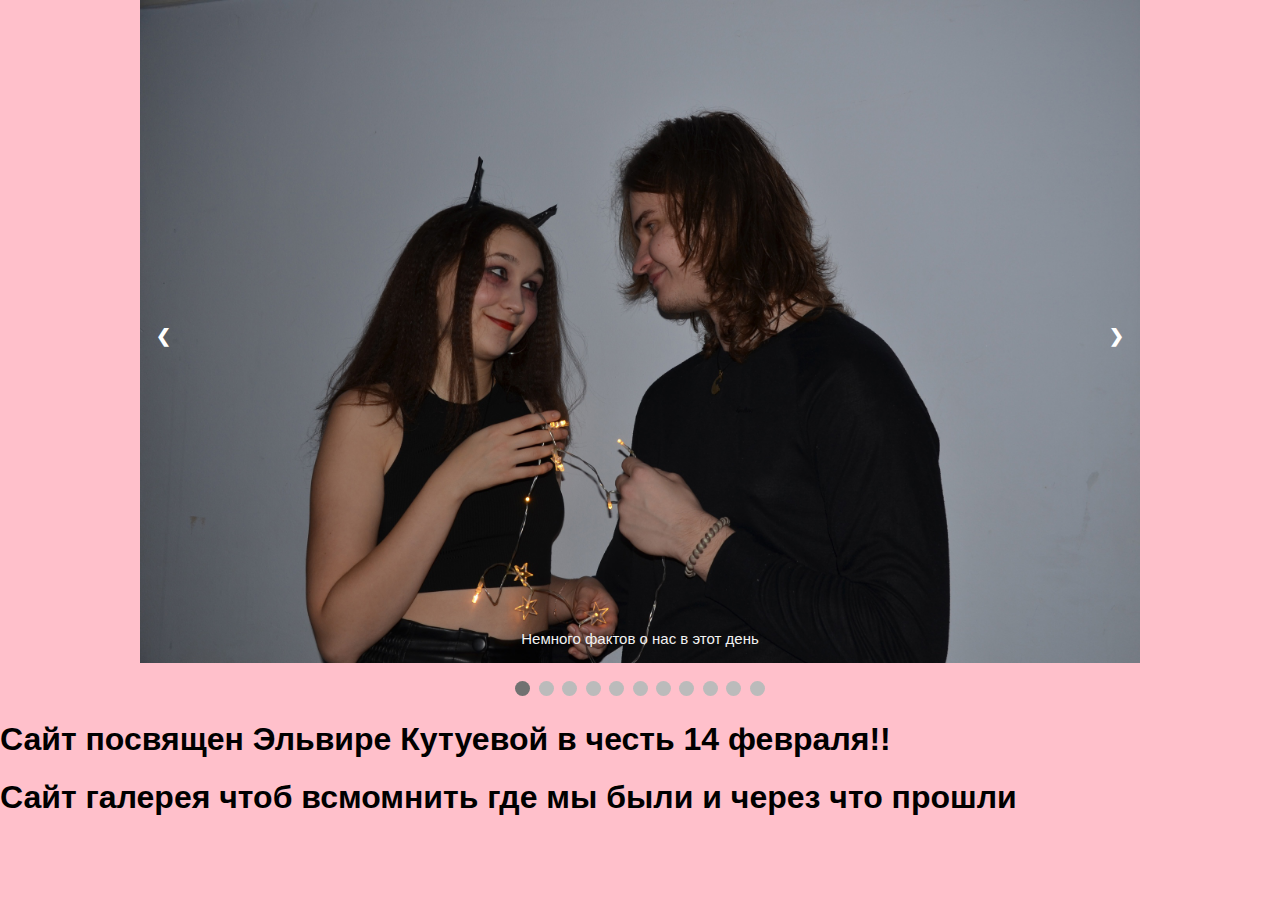
==== index.html @ dca8e138 "Add files via upload" ====
<!DOCTYPE html>
<html>
<head>
<meta name="viewport" content="width=device-width, initial-scale=1">
<style>
* {box-sizing: border-box}
body {font-family: Verdana, sans-serif; margin:0}
.mySlides {display: none}
img {vertical-align: middle;}

/* Slideshow container */
.slideshow-container {
  max-width: 1000px;
  position: relative;
  margin: auto;
}

/* Next & previous buttons */
.prev, .next {
  cursor: pointer;
  position: absolute;
  top: 50%;
  width: auto;
  padding: 16px;
  margin-top: -22px;
  color: white;
  font-weight: bold;
  font-size: 18px;
  transition: 0.6s ease;
  border-radius: 0 3px 3px 0;
}

/* Position the "next button" to the right */
.next {
  right: 0;
  border-radius: 3px 0 0 3px;
}

/* On hover, add a black background color with a little bit see-through */
.prev:hover, .next:hover {
  background-color: rgba(0,0,0,0.8);
}

/* Caption text */
.text {
  color: #f2f2f2;
  font-size: 15px;
  padding: 8px 12px;
  position: absolute;
  bottom: 8px;
  width: 100%;
  text-align: center;
}

/* Number text (1/3 etc) */
.numbertext {
  color: #f2f2f2;
  font-size: 12px;
  padding: 8px 12px;
  position: absolute;
  top: 0;
}

/* The dots/bullets/indicators */
.dot {
  cursor: pointer;
  height: 15px;
  width: 15px;
  margin: 0 2px;
  background-color: #bbb;
  border-radius: 50%;
  display: inline-block;
  transition: background-color 0.6s ease;
}

.active, .dot:hover {
  background-color: #717171;
}

/* Fading animation */
.fade {
  -webkit-animation-name: fade;
  -webkit-animation-duration: 1.5s;
  animation-name: fade;
  animation-duration: 1.5s;
}

@-webkit-keyframes fade {
  from {opacity: .4} 
  to {opacity: 1}
}

@keyframes fade {
  from {opacity: .4} 
  to {opacity: 1}
}

/* On smaller screens, decrease text size */
@media only screen and (max-width: 300px) {
  .prev, .next,.text {font-size: 11px}
}
</style>
</head>
<body bgcolor="#FFC0CB">

<div class="slideshow-container">

<div class="mySlides fade">
  <div class="numbertext"></div>
  <img src="images/1.jpg"" style="width:100%">
  <div class="text">Немного фактов о нас в этот день</div>
</div>

<div class="mySlides fade">
  <div class="numbertext">2 / 3</div>
  <img src="images/2.jpg" style="width:100%">
  <div class="text">Мы с тобой любим есть еду тазиками</div>
</div>


<div class="mySlides fade">
  <div class="numbertext">3 / 3</div>
  <img src="images/3.jpg" style="width:100%">
  <div class="text">Я сказал МЫ!))</div>
</div>
<div class="mySlides fade">
  <div class="numbertext">4 / 3</div>
  <img src="images/4.jpg" style="width:100%">
  <div class="text">Любим путешествовать</div>
</div>
<div class="mySlides fade">
  <div class="numbertext">4 / 3</div>
  <img src="images/4.1.jpg" style="width:100%">
  <div class="text">Проводить время с друзьями</div>
</div>
<div class="mySlides fade">
  <div class="numbertext">4 / 3</div>
  <img src="images/5.jpg" style="width:100%">
  <div class="text">Быть аниме</div>
</div>
<div class="mySlides fade">
  <div class="numbertext">4 / 3</div>
  <img src="images/6.jpg" style="width:100%">
  <div class="text">Играть в ЧГК</div>
</div>
<div class="mySlides fade">
  <div class="numbertext">4 / 3</div>
  <img src="images/7.jpg" style="width:100%">
  <div class="text">Заниматься спортом</div>
</div>
<div class="mySlides fade">
  <div class="numbertext">4 / 3</div>
  <img src="images/8.jpg" style="width:100%">
  <div class="text">Дарить\любить цветы</div>
</div>
<div class="mySlides fade">
  <div class="numbertext">4 / 3</div>
  <img src="images/9.jpg" style="width:100%">
  <div class="text">Фоткать\позировать друг друга\другу</div>
</div>
<div class="mySlides fade">
  <div class="numbertext">4 / 3</div>
  <img src="images/9.1.jpg" style="width:100%">
  <div class="text">Очень много позировать</div>
</div>

<div class="mySlides fade">
  <div class="numbertext">4 / 3</div>
  <img src="images/10.jpg" style="width:100%">
  <div class="text">С головой погружаться в объятия и поцелуии друг друга…</div>
</div>


<a class="prev" onclick="plusSlides(-1)">❮</a>
<a class="next" onclick="plusSlides(1)">❯</a>

</div>
<br>

<div style="text-align:center">
  <span class="dot" onclick="currentSlide(1)"></span> 
  <span class="dot" onclick="currentSlide(2)"></span> 
  <span class="dot" onclick="currentSlide(3)"></span> 
   <span class="dot" onclick="currentSlide(4)"></span> 
   <span class="dot" onclick="currentSlide(5)"></span> 
   <span class="dot" onclick="currentSlide(6)"></span> 
   <span class="dot" onclick="currentSlide(7)"></span> 
   <span class="dot" onclick="currentSlide(8)"></span> 
   <span class="dot" onclick="currentSlide(9)"></span> 
   <span class="dot" onclick="currentSlide(10)"></span> 
   <span class="dot" onclick="currentSlide(11)"></span> 
</div>
<h1>Сайт посвящен Эльвире Кутуевой в честь 14 февраля!!</h1>
		<H1>Сайт галерея чтоб всмомнить где мы были и через что прошли</h1>
<script>
var slideIndex = 1;
showSlides(slideIndex);

function plusSlides(n) {
  showSlides(slideIndex += n);
}

function currentSlide(n) {
  showSlides(slideIndex = n);
}

function showSlides(n) {
  var i;
  var slides = document.getElementsByClassName("mySlides");
  var dots = document.getElementsByClassName("dot");
  if (n > slides.length) {slideIndex = 1}    
  if (n < 1) {slideIndex = slides.length}
  for (i = 0; i < slides.length; i++) {
      slides[i].style.display = "none";  
  }
  for (i = 0; i < dots.length; i++) {
      dots[i].className = dots[i].className.replace(" active", "");
  }
  slides[slideIndex-1].style.display = "block";  
  dots[slideIndex-1].className += " active";
}

//как сделать текст читаемыйм
//как сделать чтобы фотки были одного размера
//как сделать так чтобы сверху бы отступ а текст с низу был посередине
</script>

</body>
</html>
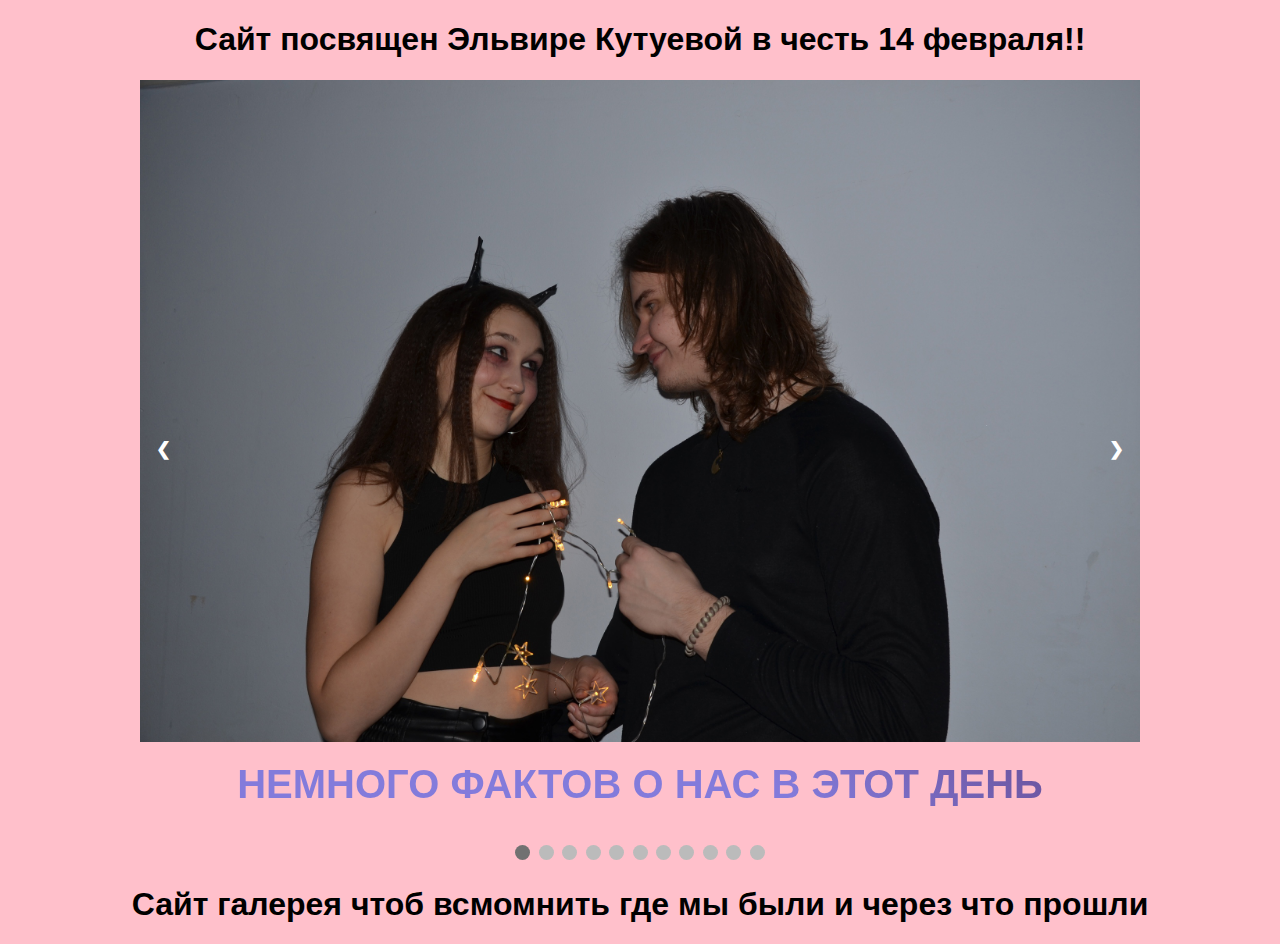
==== commit 46bf2af4: "Update index.html" ====
--- a/index.html
+++ b/index.html
@@ -44,13 +44,17 @@
 
 /* Caption text */
 .text {
-  color: #f2f2f2;
-  font-size: 15px;
-  padding: 8px 12px;
-  position: absolute;
-  bottom: 8px;
-  width: 100%;
-  text-align: center;
+  font-family: 'Rubik One', sans-serif;
+  font-size: 40px;
+  text-transform: uppercase;
+  background: linear-gradient(45deg, #837bdb 33%, #837bdb 66%, #6b549e);
+  -webkit-background-clip: text;
+  -webkit-text-fill-color: transparent;
+  color: #0B2349;
+  display: table;
+  margin: 20px auto;
+  font-weight: 700;
+  text-align: center
 }
 
 /* Number text (1/3 etc) */
@@ -98,11 +102,29 @@
 
 /* On smaller screens, decrease text size */
 @media only screen and (max-width: 300px) {
-  .prev, .next,.text {font-size: 11px}
+  .prev, .next,.text {font-size: 15px}
+  
+  p {
+  font-size: 30px;
+	}
+	
+	@import url(https://fonts.googleapis.com/css?family=Rubik+One&subset=latin,cyrillic);
+.gradient-text {
+  font-family: 'Rubik One', sans-serif;
+  font-size: 50px;
+  text-transform: uppercase;
+  background: linear-gradient(45deg, #0B2349 33%, #0D61BC 66%, #8AA9D6);
+  -webkit-background-clip: text;
+  -webkit-text-fill-color: transparent;
+  color: #0B2349;
+  display: table;
+  margin: 20px auto;
+}
 }
 </style>
 </head>
 <body bgcolor="#FFC0CB">
+<h1 style="text-align:center">Сайт посвящен Эльвире Кутуевой в честь 14 февраля!!</h1>
 
 <div class="slideshow-container">
 
@@ -112,63 +134,63 @@
   <div class="text">Немного фактов о нас в этот день</div>
 </div>
 
-<div class="mySlides fade">
-  <div class="numbertext">2 / 3</div>
+<div class="mySlides fade" >
+  <div class="numbertext"></div>
   <img src="images/2.jpg" style="width:100%">
   <div class="text">Мы с тобой любим есть еду тазиками</div>
 </div>
 
 
 <div class="mySlides fade">
-  <div class="numbertext">3 / 3</div>
+  <div class="numbertext"></div>
   <img src="images/3.jpg" style="width:100%">
   <div class="text">Я сказал МЫ!))</div>
 </div>
 <div class="mySlides fade">
-  <div class="numbertext">4 / 3</div>
+  <div class="numbertext"></div>
   <img src="images/4.jpg" style="width:100%">
   <div class="text">Любим путешествовать</div>
 </div>
 <div class="mySlides fade">
-  <div class="numbertext">4 / 3</div>
+  <div class="numbertext"></div>
   <img src="images/4.1.jpg" style="width:100%">
   <div class="text">Проводить время с друзьями</div>
 </div>
 <div class="mySlides fade">
-  <div class="numbertext">4 / 3</div>
+  <div class="numbertext"></div>
   <img src="images/5.jpg" style="width:100%">
   <div class="text">Быть аниме</div>
 </div>
 <div class="mySlides fade">
-  <div class="numbertext">4 / 3</div>
+  <div class="numbertext"></div>
   <img src="images/6.jpg" style="width:100%">
   <div class="text">Играть в ЧГК</div>
 </div>
 <div class="mySlides fade">
-  <div class="numbertext">4 / 3</div>
+  <div class="numbertext"></div>
   <img src="images/7.jpg" style="width:100%">
-  <div class="text">Заниматься спортом</div>
-</div>
-<div class="mySlides fade">
-  <div class="numbertext">4 / 3</div>
+  <div class="text" style="color:black">Заниматься спортом</div>
+</div>
+<div class="mySlides fade">
+  <div class="numbertext"></div>
   <img src="images/8.jpg" style="width:100%">
   <div class="text">Дарить\любить цветы</div>
 </div>
 <div class="mySlides fade">
-  <div class="numbertext">4 / 3</div>
+  <div class="numbertext"></div>
   <img src="images/9.jpg" style="width:100%">
   <div class="text">Фоткать\позировать друг друга\другу</div>
 </div>
 <div class="mySlides fade">
-  <div class="numbertext">4 / 3</div>
+  <div class="numbertext"></div>
   <img src="images/9.1.jpg" style="width:100%">
   <div class="text">Очень много позировать</div>
 </div>
 
 <div class="mySlides fade">
-  <div class="numbertext">4 / 3</div>
+  <div class="numbertext"></div>
   <img src="images/10.jpg" style="width:100%">
-  <div class="text">С головой погружаться в объятия и поцелуии друг друга…</div>
+  <div class="text">С головой погружаться в объятия и поцелуи друг друга…</div>
 </div>
 
 
@@ -191,8 +213,8 @@
    <span class="dot" onclick="currentSlide(10)"></span> 
    <span class="dot" onclick="currentSlide(11)"></span> 
 </div>
-<h1>Сайт посвящен Эльвире Кутуевой в честь 14 февраля!!</h1>
-		<H1>Сайт галерея чтоб всмомнить где мы были и через что прошли</h1>
+
+		<H1 style="text-align:center">Сайт галерея чтоб всмомнить где мы были и через что прошли</h1>
 <script>
 var slideIndex = 1;
 showSlides(slideIndex);
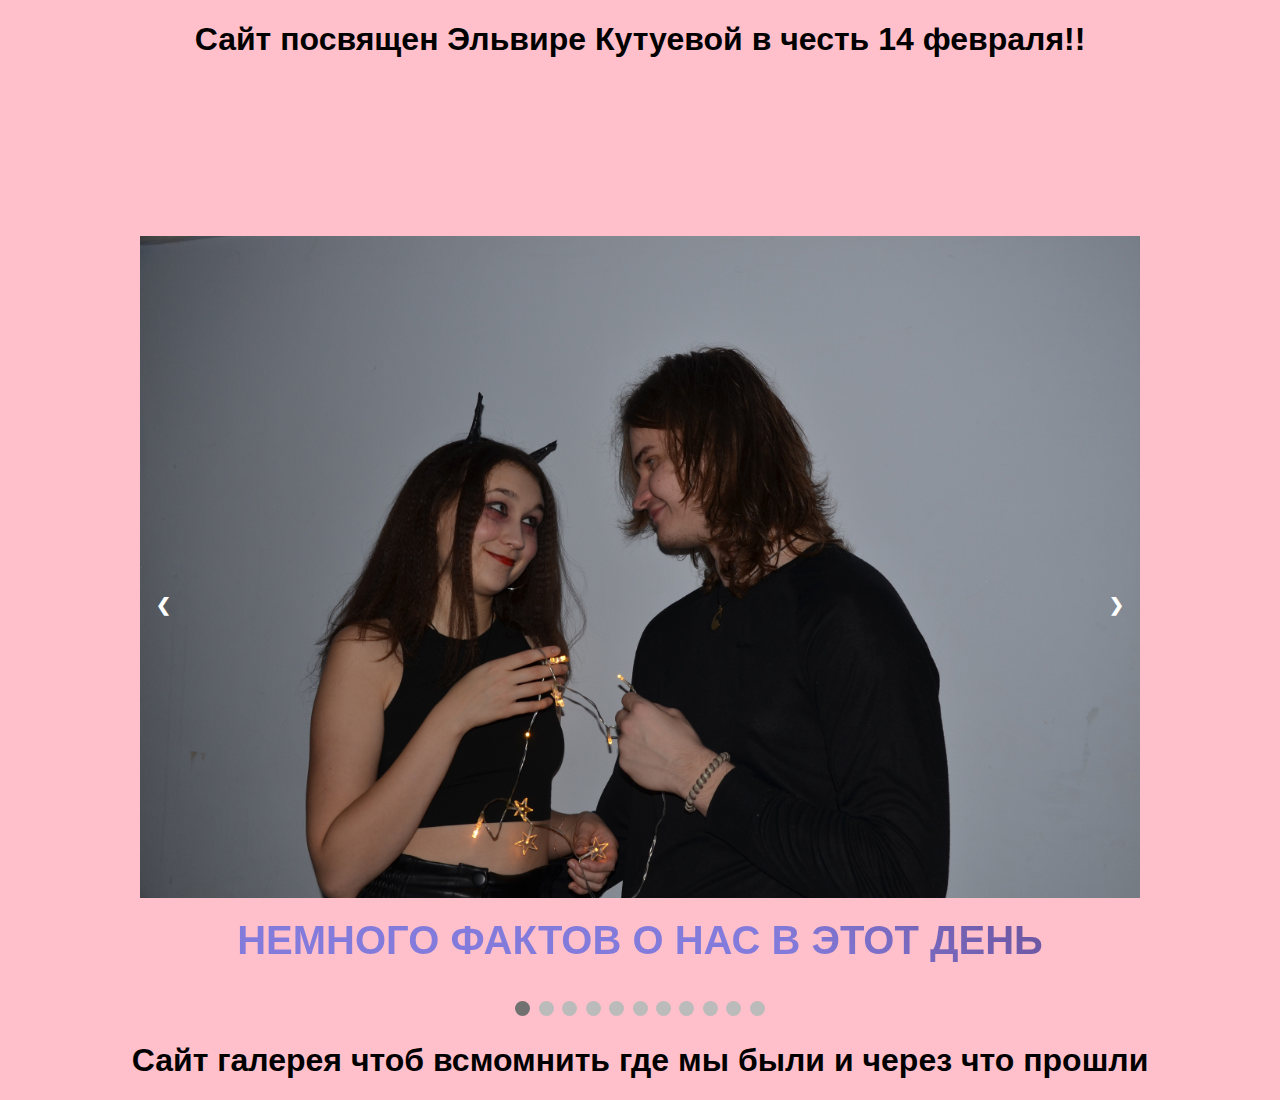
==== commit eea23244: "Update index.html" ====
--- a/index.html
+++ b/index.html
@@ -125,7 +125,7 @@
 </head>
 <body bgcolor="#FFC0CB">
 <h1 style="text-align:center">Сайт посвящен Эльвире Кутуевой в честь 14 февраля!!</h1>
-
+<iframe style="border-radius:12px" src="https://open.spotify.com/embed/track/2SQCGwe0sOk1wdqhP5xUbi?utm_source=generator&theme=0" width="100%" height="152" frameBorder="0" allowfullscreen="" allow="autoplay; clipboard-write; encrypted-media; fullscreen; picture-in-picture" loading="lazy"></iframe>
 <div class="slideshow-container">
 
 <div class="mySlides fade">
@@ -173,12 +173,12 @@
 </div>
 <div class="mySlides fade">
   <div class="numbertext"></div>
-  <img src="images/8.jpg" style="width:100%">
+  <img src="images/8.JPG" style="width:100%">
   <div class="text">Дарить\любить цветы</div>
 </div>
 <div class="mySlides fade">
   <div class="numbertext"></div>
-  <img src="images/9.jpg" style="width:100%">
+  <img src="images/9.JPG" style="width:100%">
   <div class="text">Фоткать\позировать друг друга\другу</div>
 </div>
 <div class="mySlides fade">
